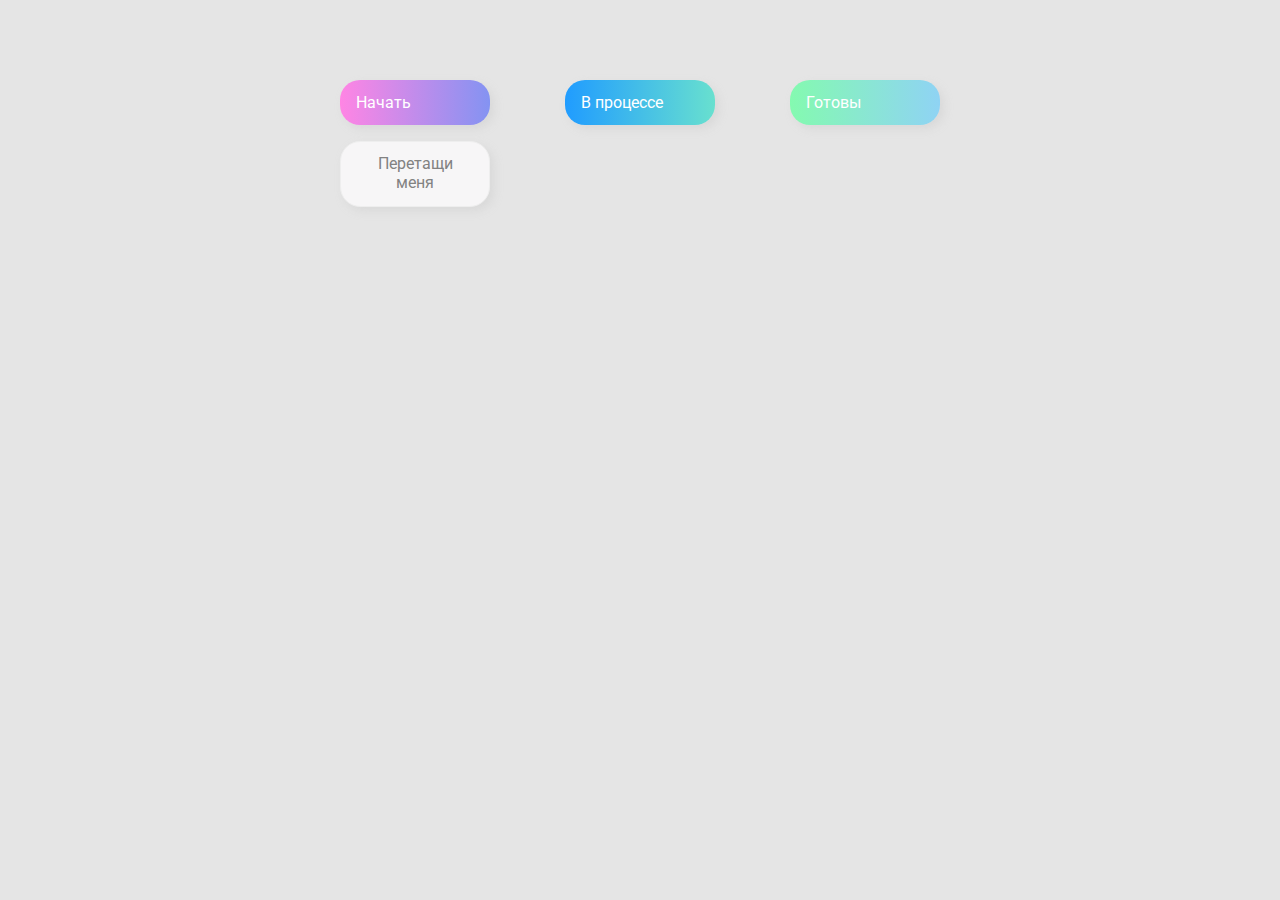
==== drag-n-drop/index.html @ 147fde80 "added expandings cards, drag and drop mock" ====
<!DOCTYPE html>
<html lang="en">
<head>
  <meta charset="UTF-8">
  <meta http-equiv="X-UA-Compatible" content="IE=edge">
  <meta name="viewport" content="width=device-width, initial-scale=1.0">
  <link rel="stylesheet" href="styles/styles.css">
  <title>Cards</title>
</head>
<body>
  <div>
    <div class="row">
        <div class="col-header start">Начать</div>
        <div class="col-header progress">В процессе</div>
        <div class="col-header done">Готовы</div>
    </div>

    <div class="row">
      <div class="placeholder">
        <div class="item">Перетащи меня</div>
      </div>
      <div class="placeholder"></div>
      <div class="placeholder"></div>
    </div>
    
  </div>
</body>
</html>
---- drag-n-drop/styles/styles.css ----
@import url('https://fonts.googleapis.com/css?family=Roboto&display=swap');

* {
  box-sizing: border-box;
}

body {
  font-family: 'Roboto', sans-serif;
  background-color: #e5e5e5;
  display: flex;
  padding-top: 5rem;
  justify-content: center;
  overflow: hidden;
  margin: 0;
}

.row {
  display: flex;
  width: 600px;
  justify-content: space-between;
  margin-bottom: 1rem;
}

.col-header {
  width: 150px;
  box-shadow: 4px 4px 9px rgba(198, 198, 198, 0.36);
  border-radius: 20px;
  padding: 0.8rem 1rem;
  color: #fff;
}

.item {
  width: 150px;
  height: 66px;
  border: 1px solid #eee;
  box-shadow: 4px 4px 9px rgba(198, 198, 198, 0.36);
  border-radius: 20px;
  background: #f7f6f7;
  padding: 0.8rem 1rem;
  color: #828282;
  text-align: center;
  cursor: grab;
}

.item:active {
  cursor: grabbing;
}

.placeholder {
  width: 150px;
  height: 66px;
}

.start {
  background: linear-gradient(90deg, #ff85e4 0%, #229efd 179.25%);
}

.progress {
  background: linear-gradient(90deg, #209cff 0%, #68e0cf 100%);
}

.done {
  background: linear-gradient(90deg, #84fab0 0%, #8fd3f4 100%);
}
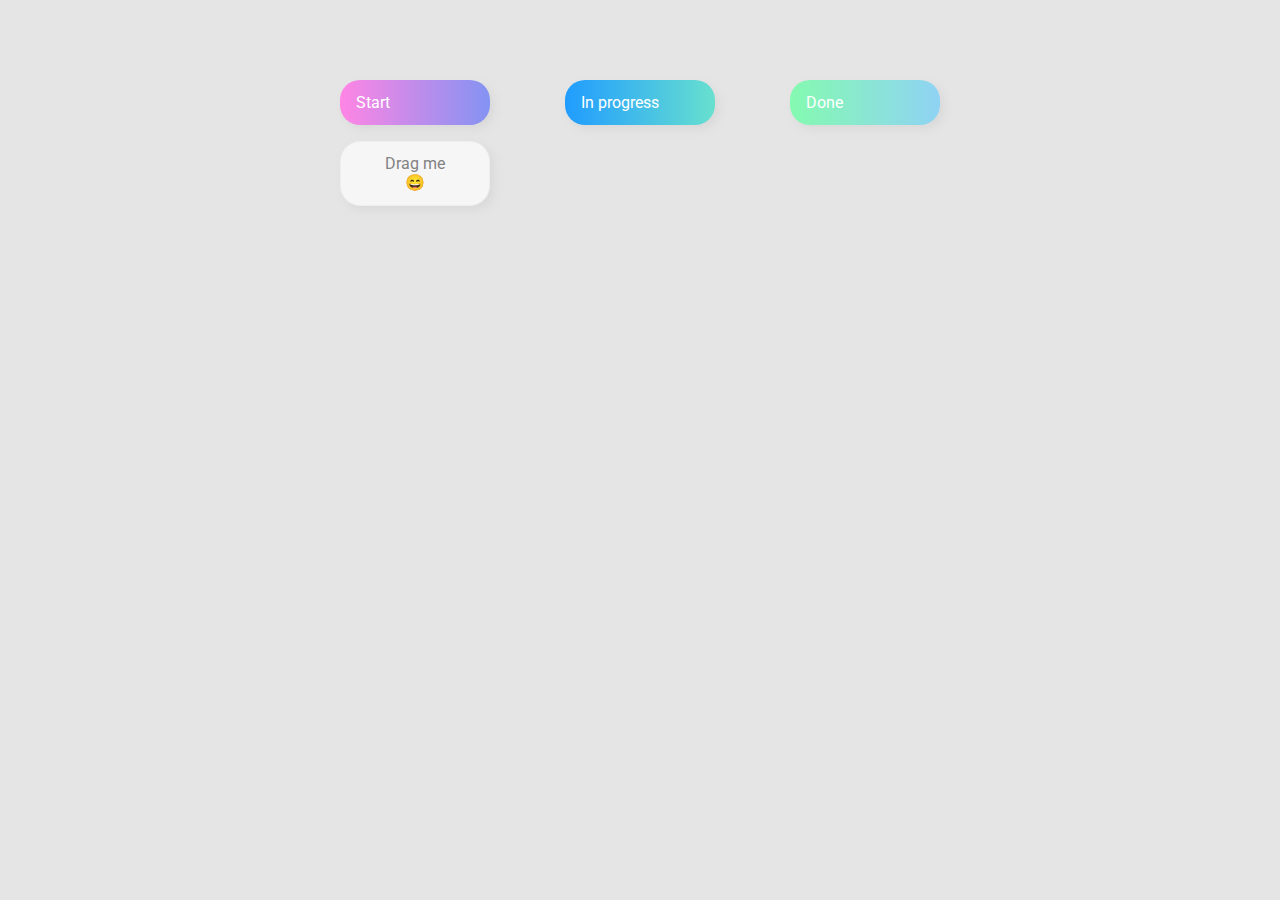
==== commit a65a4b0d: "added drug and drop functional" ====
--- a/drag-n-drop/index.html
+++ b/drag-n-drop/index.html
@@ -10,19 +10,20 @@
 <body>
   <div>
     <div class="row">
-        <div class="col-header start">Начать</div>
-        <div class="col-header progress">В процессе</div>
-        <div class="col-header done">Готовы</div>
+        <div class="col-header start">Start</div>
+        <div class="col-header progress">In progress</div>
+        <div class="col-header done">Done</div>
     </div>
 
     <div class="row">
       <div class="placeholder">
-        <div class="item">Перетащи меня</div>
+        <div class="item" draggable="true">Drag me <br>&#128516;</div>
       </div>
       <div class="placeholder"></div>
       <div class="placeholder"></div>
     </div>
     
   </div>
+  <script src="scripts/main.js"></script>
 </body>
 </html>--- a/drag-n-drop/styles/styles.css
+++ b/drag-n-drop/styles/styles.css
@@ -30,8 +30,6 @@
 }
 
 .item {
-  width: 150px;
-  height: 66px;
   border: 1px solid #eee;
   box-shadow: 4px 4px 9px rgba(198, 198, 198, 0.36);
   border-radius: 20px;
@@ -61,4 +59,16 @@
 
 .done {
   background: linear-gradient(90deg, #84fab0 0%, #8fd3f4 100%);
+}
+
+.hold { 
+  border: 5px solid #fafafa
+}
+
+.hide {
+  display: none;
+}
+
+.hovered {
+  border-top: 2px solid #8ed7ed;
 }